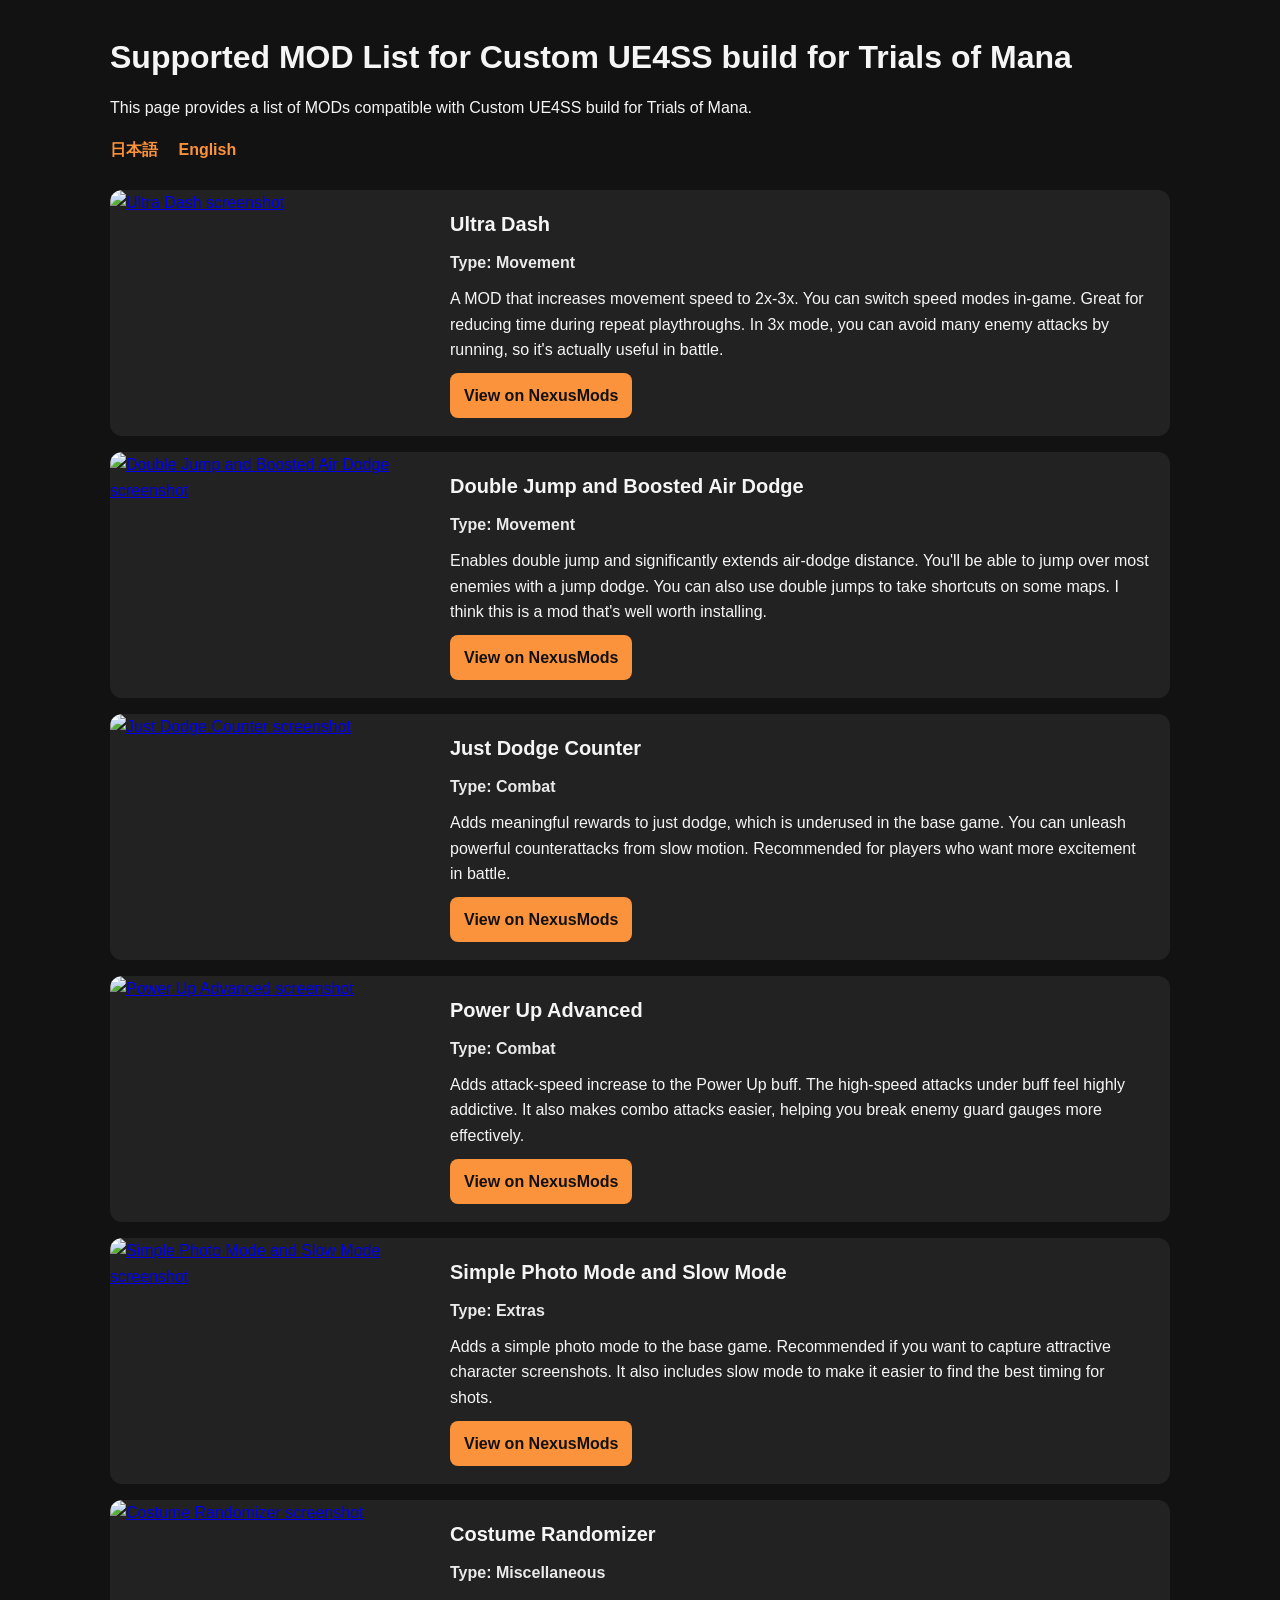
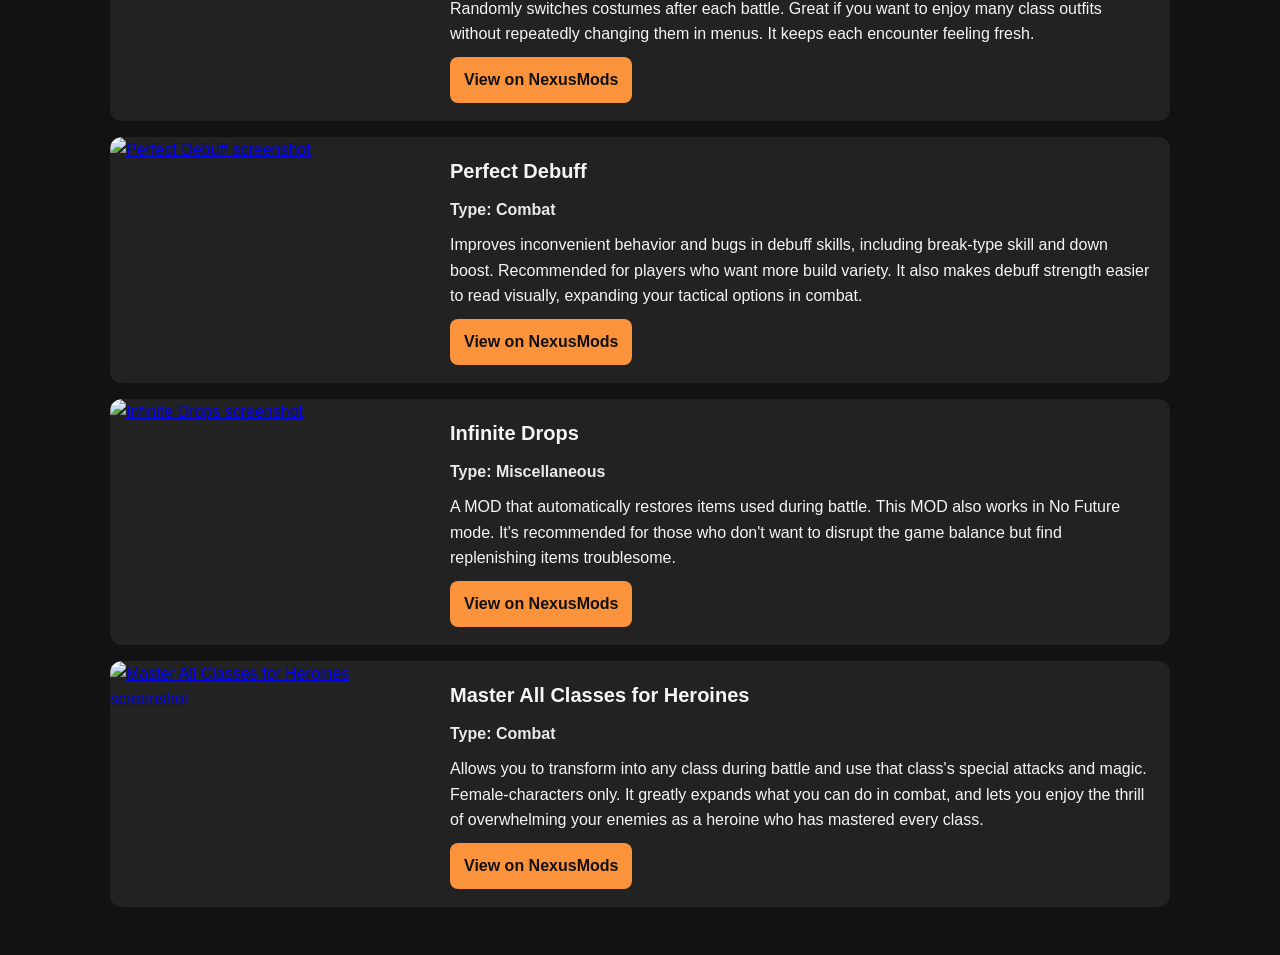
==== docs/modlist/index.html @ 93712f8b "modlist ページを更新" ====
<!doctype html>
<html lang="en">
  <head>
    <meta charset="UTF-8" />
    <meta name="viewport" content="width=device-width, initial-scale=1.0" />
    <title>Supported MOD List for Custom UE4SS build for Trials of Mana</title>
    <link rel="stylesheet" href="styles.css" />
  </head>
  <body>
    <main class="container">
      <header class="page-header">
        <h1>Supported MOD List for Custom UE4SS build for Trials of Mana</h1>
        <p>This page provides a list of MODs compatible with Custom UE4SS build for Trials of Mana.</p>
        <nav class="lang-nav" aria-label="Language switch">
          <a href="index-jp.html">日本語</a>
          <a href="index.html">English</a>
        </nav>
      </header>

      <section class="mod-list">
        <article class="mod-card">
          <a class="mod-image-link" href="https://www.nexusmods.com/trialsofmana/mods/313" target="_blank" rel="noopener noreferrer">
            <img class="mod-image" src="https://staticdelivery.nexusmods.com/mods/3232/images/313/313-1771250511-84916025.png" alt="Ultra Dash screenshot" />
          </a>
          <div class="mod-content">
            <h2 class="mod-name">Ultra Dash</h2>
            <p class="mod-type">Type: Movement</p>
            <p class="mod-description">A MOD that increases movement speed to 2x-3x. You can switch speed modes in-game. Great for reducing time during repeat playthroughs. In 3x mode, you can avoid many enemy attacks by running, so it's actually useful in battle.</p>
            <a class="mod-link" href="https://www.nexusmods.com/trialsofmana/mods/313" target="_blank" rel="noopener noreferrer">View on NexusMods</a>
          </div>
        </article>

        <article class="mod-card">
          <a class="mod-image-link" href="https://www.nexusmods.com/trialsofmana/mods/314" target="_blank" rel="noopener noreferrer">
            <img class="mod-image" src="https://staticdelivery.nexusmods.com/mods/3232/images/314/314-1771252054-678828349.png" alt="Double Jump and Boosted Air Dodge screenshot" />
          </a>
          <div class="mod-content">
            <h2 class="mod-name">Double Jump and Boosted Air Dodge</h2>
            <p class="mod-type">Type: Movement</p>
            <p class="mod-description">Enables double jump and significantly extends air-dodge distance. You'll be able to jump over most enemies with a jump dodge. You can also use double jumps to take shortcuts on some maps. I think this is a mod that's well worth installing.</p>
            <a class="mod-link" href="https://www.nexusmods.com/trialsofmana/mods/314" target="_blank" rel="noopener noreferrer">View on NexusMods</a>
          </div>
        </article>

        <article class="mod-card">
          <a class="mod-image-link" href="https://www.nexusmods.com/trialsofmana/mods/315" target="_blank" rel="noopener noreferrer">
            <img class="mod-image" src="https://staticdelivery.nexusmods.com/mods/3232/images/315/315-1771280082-1032277169.png" alt="Just Dodge Counter screenshot" />
          </a>
          <div class="mod-content">
            <h2 class="mod-name">Just Dodge Counter</h2>
            <p class="mod-type">Type: Combat</p>
            <p class="mod-description">Adds meaningful rewards to just dodge, which is underused in the base game. You can unleash powerful counterattacks from slow motion. Recommended for players who want more excitement in battle.</p>
            <a class="mod-link" href="https://www.nexusmods.com/trialsofmana/mods/315" target="_blank" rel="noopener noreferrer">View on NexusMods</a>
          </div>
        </article>

        <article class="mod-card">
          <a class="mod-image-link" href="https://www.nexusmods.com/trialsofmana/mods/316" target="_blank" rel="noopener noreferrer">
            <img class="mod-image" src="https://staticdelivery.nexusmods.com/mods/3232/images/316/316-1771281567-613026246.png" alt="Power Up Advanced screenshot" />
          </a>
          <div class="mod-content">
            <h2 class="mod-name">Power Up Advanced</h2>
            <p class="mod-type">Type: Combat</p>
            <p class="mod-description">Adds attack-speed increase to the Power Up buff. The high-speed attacks under buff feel highly addictive. It also makes combo attacks easier, helping you break enemy guard gauges more effectively.</p>
            <a class="mod-link" href="https://www.nexusmods.com/trialsofmana/mods/316" target="_blank" rel="noopener noreferrer">View on NexusMods</a>
          </div>
        </article>

        <article class="mod-card">
          <a class="mod-image-link" href="https://www.nexusmods.com/trialsofmana/mods/317" target="_blank" rel="noopener noreferrer">
            <img class="mod-image" src="https://staticdelivery.nexusmods.com/mods/3232/images/317/317-1771422034-954284719.png" alt="Simple Photo Mode and Slow Mode screenshot" />
          </a>
          <div class="mod-content">
            <h2 class="mod-name">Simple Photo Mode and Slow Mode</h2>
            <p class="mod-type">Type: Extras</p>
            <p class="mod-description">Adds a simple photo mode to the base game. Recommended if you want to capture attractive character screenshots. It also includes slow mode to make it easier to find the best timing for shots.</p>
            <a class="mod-link" href="https://www.nexusmods.com/trialsofmana/mods/317" target="_blank" rel="noopener noreferrer">View on NexusMods</a>
          </div>
        </article>

        <article class="mod-card">
          <a class="mod-image-link" href="https://www.nexusmods.com/trialsofmana/mods/318" target="_blank" rel="noopener noreferrer">
            <img class="mod-image" src="https://staticdelivery.nexusmods.com/mods/3232/images/318/318-1771860363-1504174685.png" alt="Costume Randomizer screenshot" />
          </a>
          <div class="mod-content">
            <h2 class="mod-name">Costume Randomizer</h2>
            <p class="mod-type">Type: Miscellaneous</p>
            <p class="mod-description">Randomly switches costumes after each battle. Great if you want to enjoy many class outfits without repeatedly changing them in menus. It keeps each encounter feeling fresh.</p>
            <a class="mod-link" href="https://www.nexusmods.com/trialsofmana/mods/318" target="_blank" rel="noopener noreferrer">View on NexusMods</a>
          </div>
        </article>

        <article class="mod-card">
          <a class="mod-image-link" href="https://www.nexusmods.com/trialsofmana/mods/319" target="_blank" rel="noopener noreferrer">
            <img class="mod-image" src="https://staticdelivery.nexusmods.com/mods/3232/images/319/319-1772370654-510780918.png" alt="Perfect Debuff screenshot" />
          </a>
          <div class="mod-content">
            <h2 class="mod-name">Perfect Debuff</h2>
            <p class="mod-type">Type: Combat</p>
            <p class="mod-description">Improves inconvenient behavior and bugs in debuff skills, including break-type skill and down boost. Recommended for players who want more build variety. It also makes debuff strength easier to read visually, expanding your tactical options in combat.</p>
            <a class="mod-link" href="https://www.nexusmods.com/trialsofmana/mods/319" target="_blank" rel="noopener noreferrer">View on NexusMods</a>
          </div>
        </article>

        <article class="mod-card">
          <a class="mod-image-link" href="https://www.nexusmods.com/trialsofmana/mods/320" target="_blank" rel="noopener noreferrer">
            <img class="mod-image" src="https://staticdelivery.nexusmods.com/mods/3232/images/320/320-1773410706-1967612080.png" alt="Infinite Drops screenshot" />
          </a>
          <div class="mod-content">
            <h2 class="mod-name">Infinite Drops</h2>
            <p class="mod-type">Type: Miscellaneous</p>
            <p class="mod-description">A MOD that automatically restores items used during battle. This MOD also works in No Future mode. It's recommended for those who don't want to disrupt the game balance but find replenishing items troublesome.</p>
            <a class="mod-link" href="https://www.nexusmods.com/trialsofmana/mods/320" target="_blank" rel="noopener noreferrer">View on NexusMods</a>
          </div>
        </article>
        
        <article class="mod-card">
          <a class="mod-image-link" href="https://www.nexusmods.com/trialsofmana/mods/321" target="_blank" rel="noopener noreferrer">
            <img class="mod-image" src="https://staticdelivery.nexusmods.com/mods/3232/images/321/321-1773567032-205669910.png" alt="Master All Classes for Heroines screenshot" />
          </a>
          <div class="mod-content">
            <h2 class="mod-name">Master All Classes for Heroines</h2>
            <p class="mod-type">Type: Combat</p>
            <p class="mod-description">Allows you to transform into any class during battle and use that class's special attacks and magic. Female-characters only. It greatly expands what you can do in combat, and lets you enjoy the thrill of overwhelming your enemies as a heroine who has mastered every class.</p>
            <a class="mod-link" href="https://www.nexusmods.com/trialsofmana/mods/321" target="_blank" rel="noopener noreferrer">View on NexusMods</a>
          </div>
        </article>
      </section>
    </main>
  </body>
</html>
---- docs/modlist/styles.css ----
* {
  box-sizing: border-box;
}

:root {
  --bg: #121212;
  --card: #222222;
  --text: #f5f5f5;
  --accent: #fb923c;
}

body {
  margin: 0;
  font-family: "Segoe UI", Arial, sans-serif;
  background: var(--bg);
  color: var(--text);
  line-height: 1.6;
}

.container {
  max-width: 1100px;
  margin: 0 auto;
  padding: 32px 20px 48px;
}

.page-header h1 {
  margin: 0 0 12px;
  font-size: 2rem;
}

.page-header p {
  margin: 0;
  font-size: 1rem;
}

.lang-nav {
  margin-top: 16px;
}

.lang-nav a {
  color: var(--accent);
  text-decoration: none;
  margin-right: 16px;
  font-weight: 600;
}

.mod-list {
  margin-top: 28px;
  display: flex;
  flex-direction: column;
  gap: 16px;
}

.mod-card {
  background: var(--card);
  border-radius: 12px;
  overflow: hidden;
  display: grid;
  grid-template-columns: 320px 1fr;
  min-height: 190px;
}

.mod-image-link {
  display: block;
  width: 100%;
  height: 100%;
}

.mod-image {
  width: 100%;
  height: 100%;
  object-fit: cover;
  display: block;
}

.mod-content {
  padding: 18px 20px;
  display: flex;
  flex-direction: column;
  gap: 10px;
}

.mod-name {
  margin: 0;
  font-size: 1.25rem;
}

.mod-type {
  margin: 0;
  font-weight: 600;
  opacity: 0.95;
}

.mod-description {
  margin: 0;
  flex: 1;
}

.mod-link {
  align-self: flex-start;
  background: var(--accent);
  color: #111;
  text-decoration: none;
  font-weight: 700;
  padding: 10px 14px;
  border-radius: 8px;
}

.mod-link:hover,
.mod-link:focus {
  filter: brightness(1.05);
}

@media (max-width: 800px) {
  .mod-card {
    grid-template-columns: 1fr;
  }

  .mod-image {
    height: 210px;
  }
}
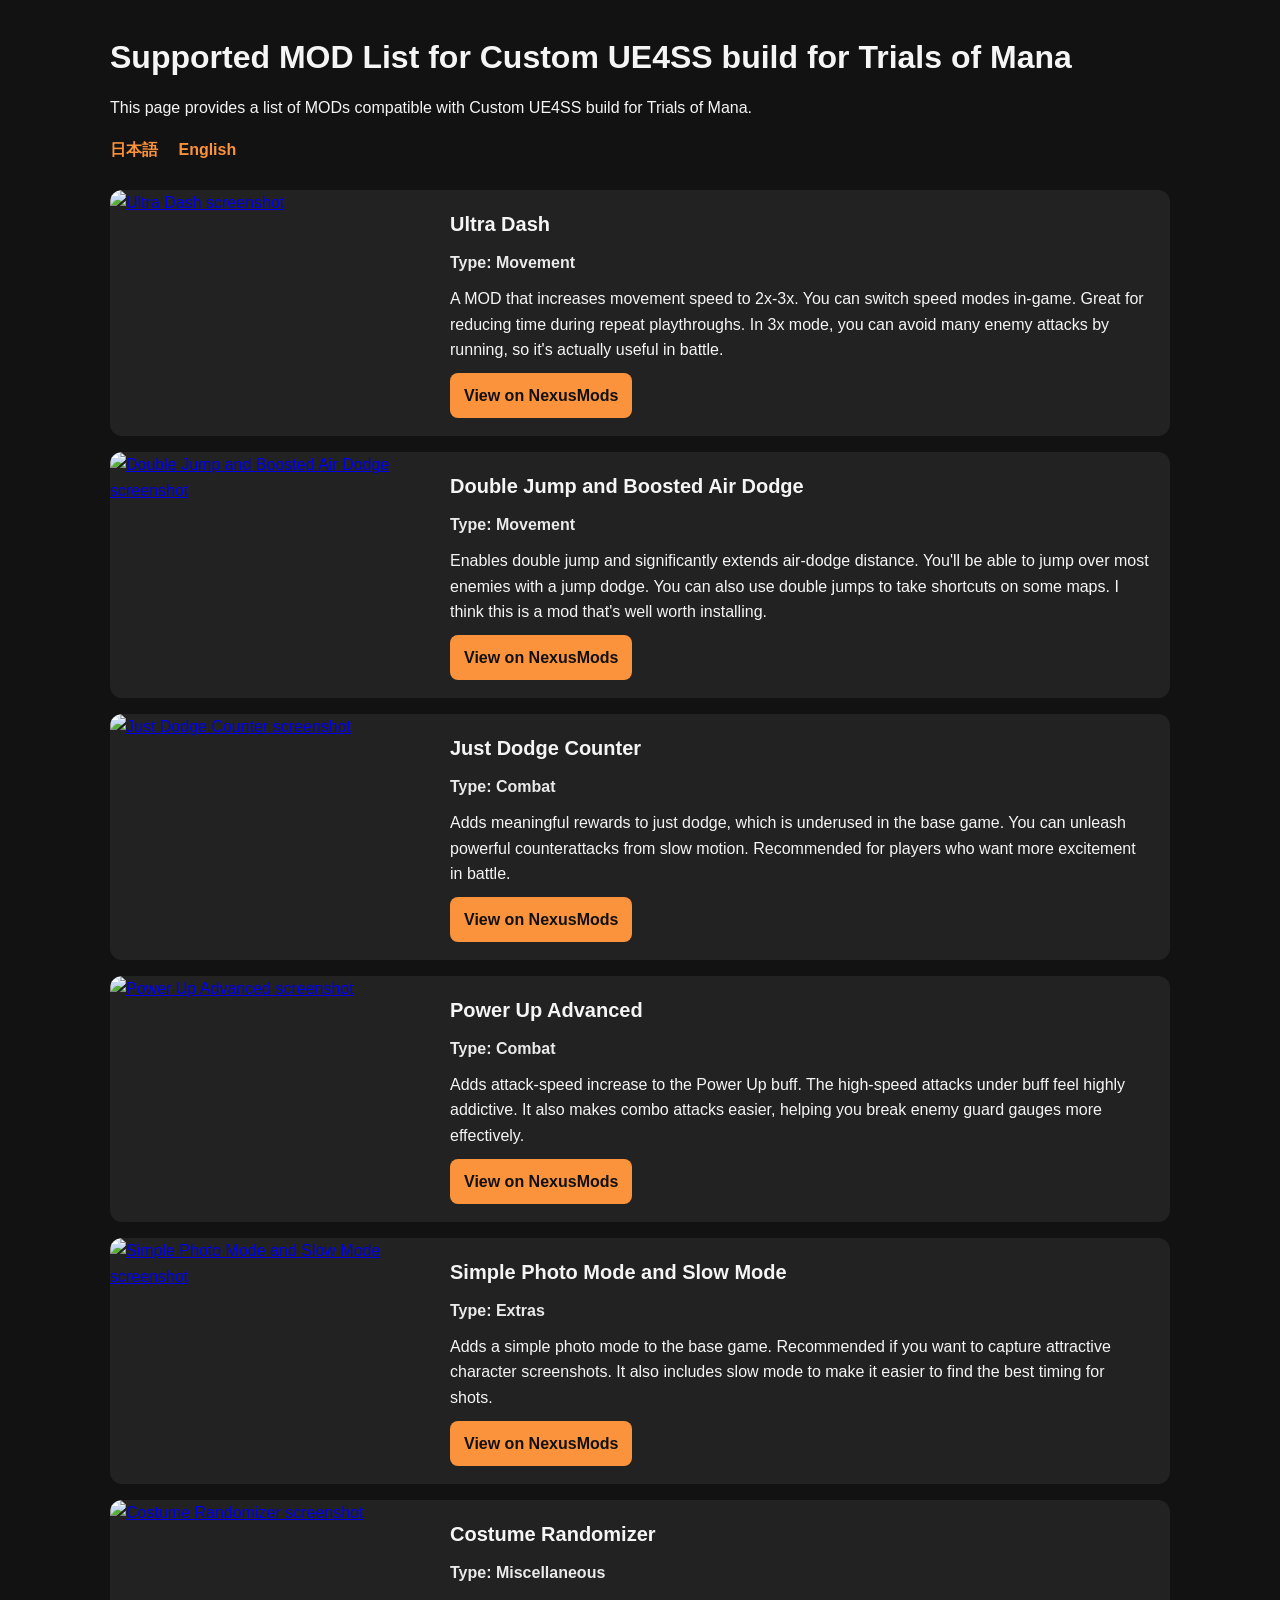
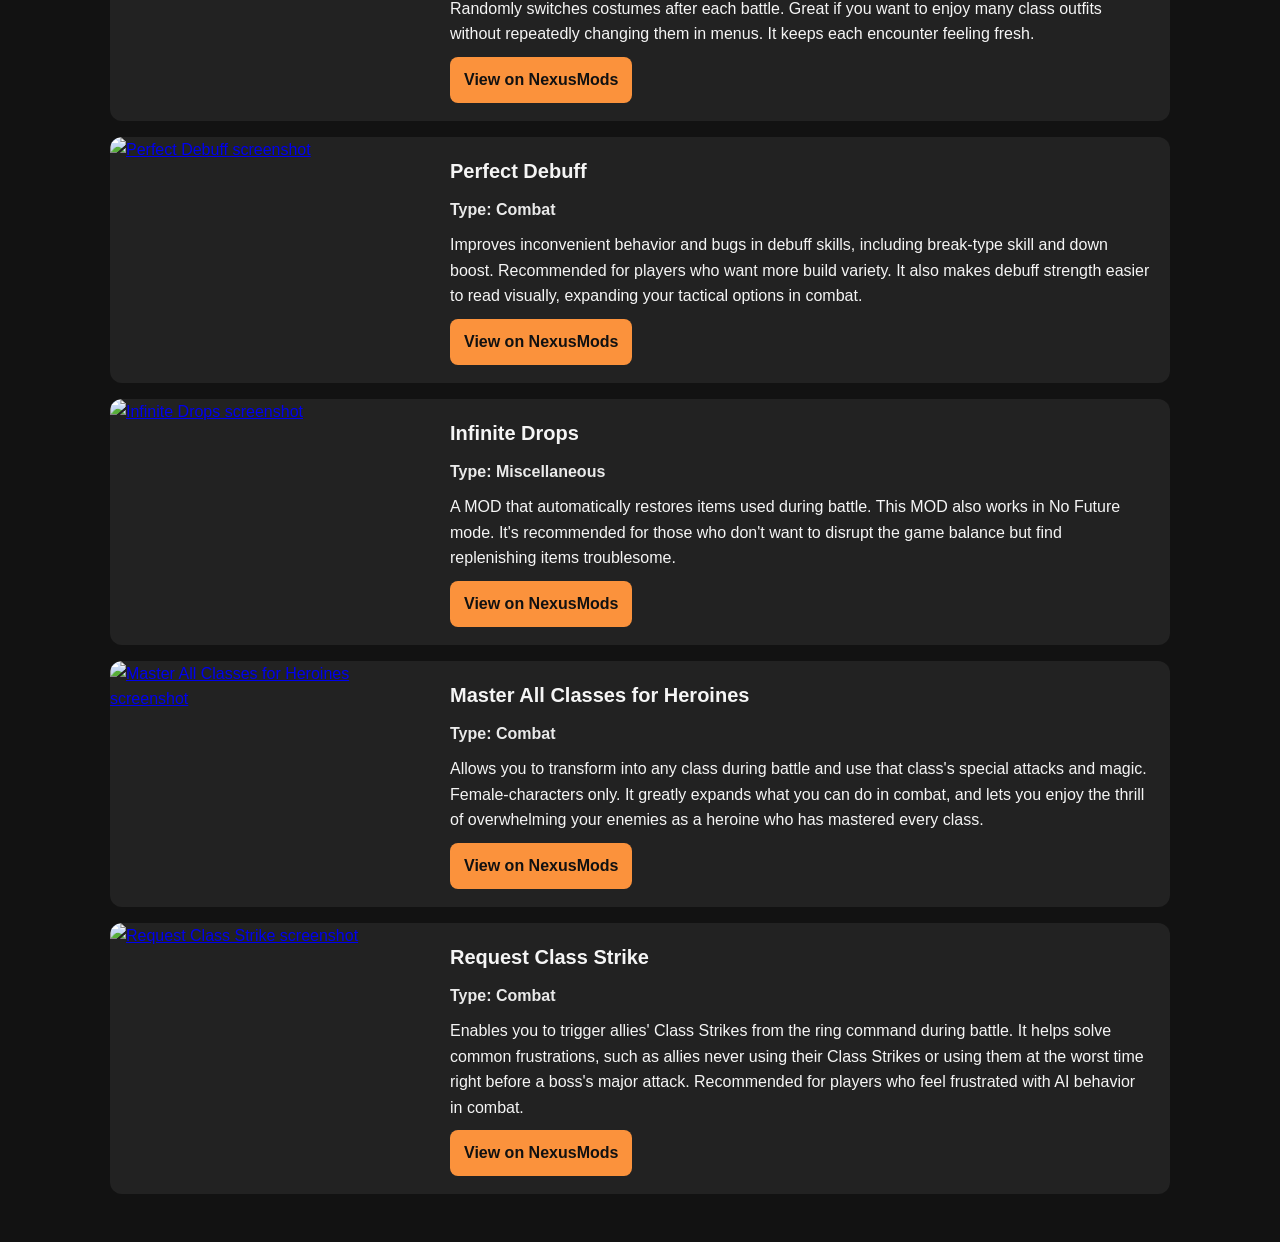
==== commit c2150cf3: "すべての変更をコミット" ====
--- a/docs/modlist/index.html
+++ b/docs/modlist/index.html
@@ -125,6 +125,18 @@
             <a class="mod-link" href="https://www.nexusmods.com/trialsofmana/mods/321" target="_blank" rel="noopener noreferrer">View on NexusMods</a>
           </div>
         </article>
+
+        <article class="mod-card">
+          <a class="mod-image-link" href="https://www.nexusmods.com/trialsofmana/mods/322" target="_blank" rel="noopener noreferrer">
+            <img class="mod-image" src="https://staticdelivery.nexusmods.com/mods/3232/images/322/322-1774785207-396757798.png" alt="Request Class Strike screenshot" />
+          </a>
+          <div class="mod-content">
+            <h2 class="mod-name">Request Class Strike</h2>
+            <p class="mod-type">Type: Combat</p>
+            <p class="mod-description">Enables you to trigger allies' Class Strikes from the ring command during battle. It helps solve common frustrations, such as allies never using their Class Strikes or using them at the worst time right before a boss's major attack. Recommended for players who feel frustrated with AI behavior in combat.</p>
+            <a class="mod-link" href="https://www.nexusmods.com/trialsofmana/mods/322" target="_blank" rel="noopener noreferrer">View on NexusMods</a>
+          </div>
+        </article>
       </section>
     </main>
   </body>
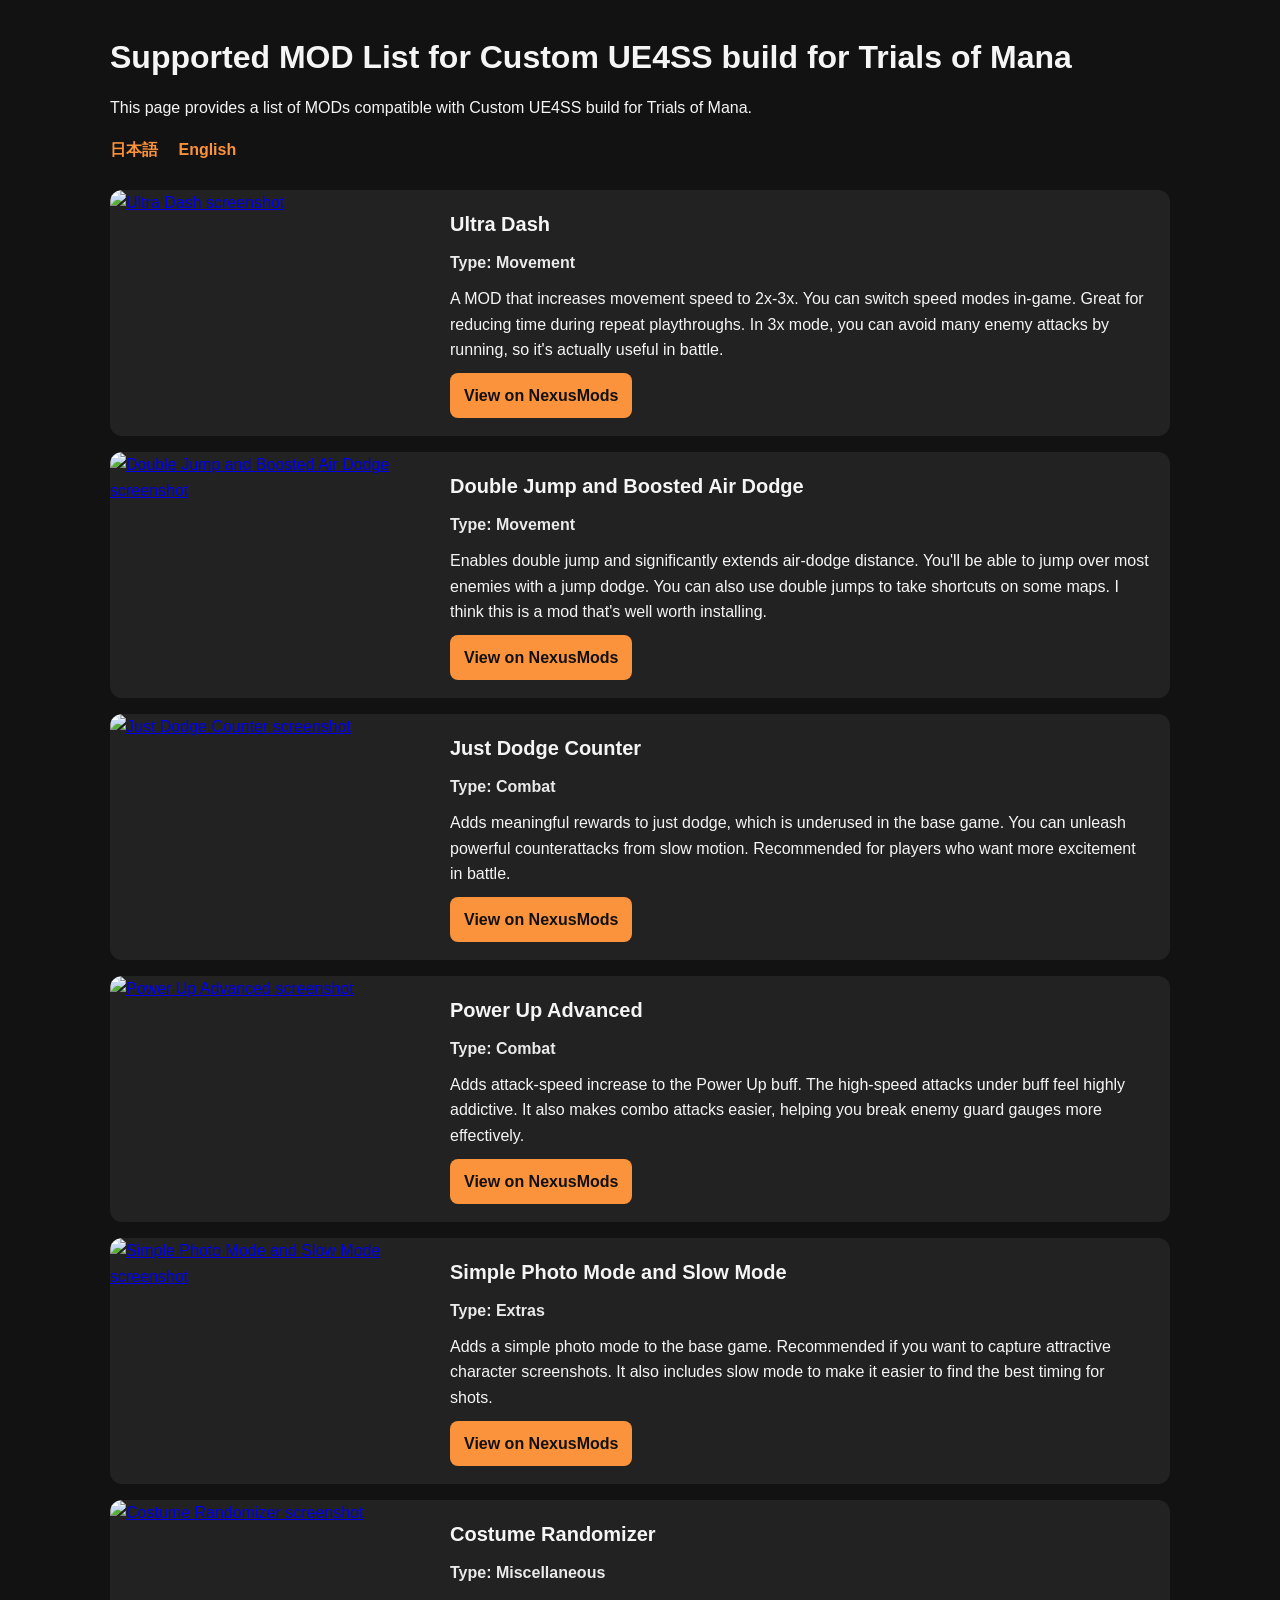
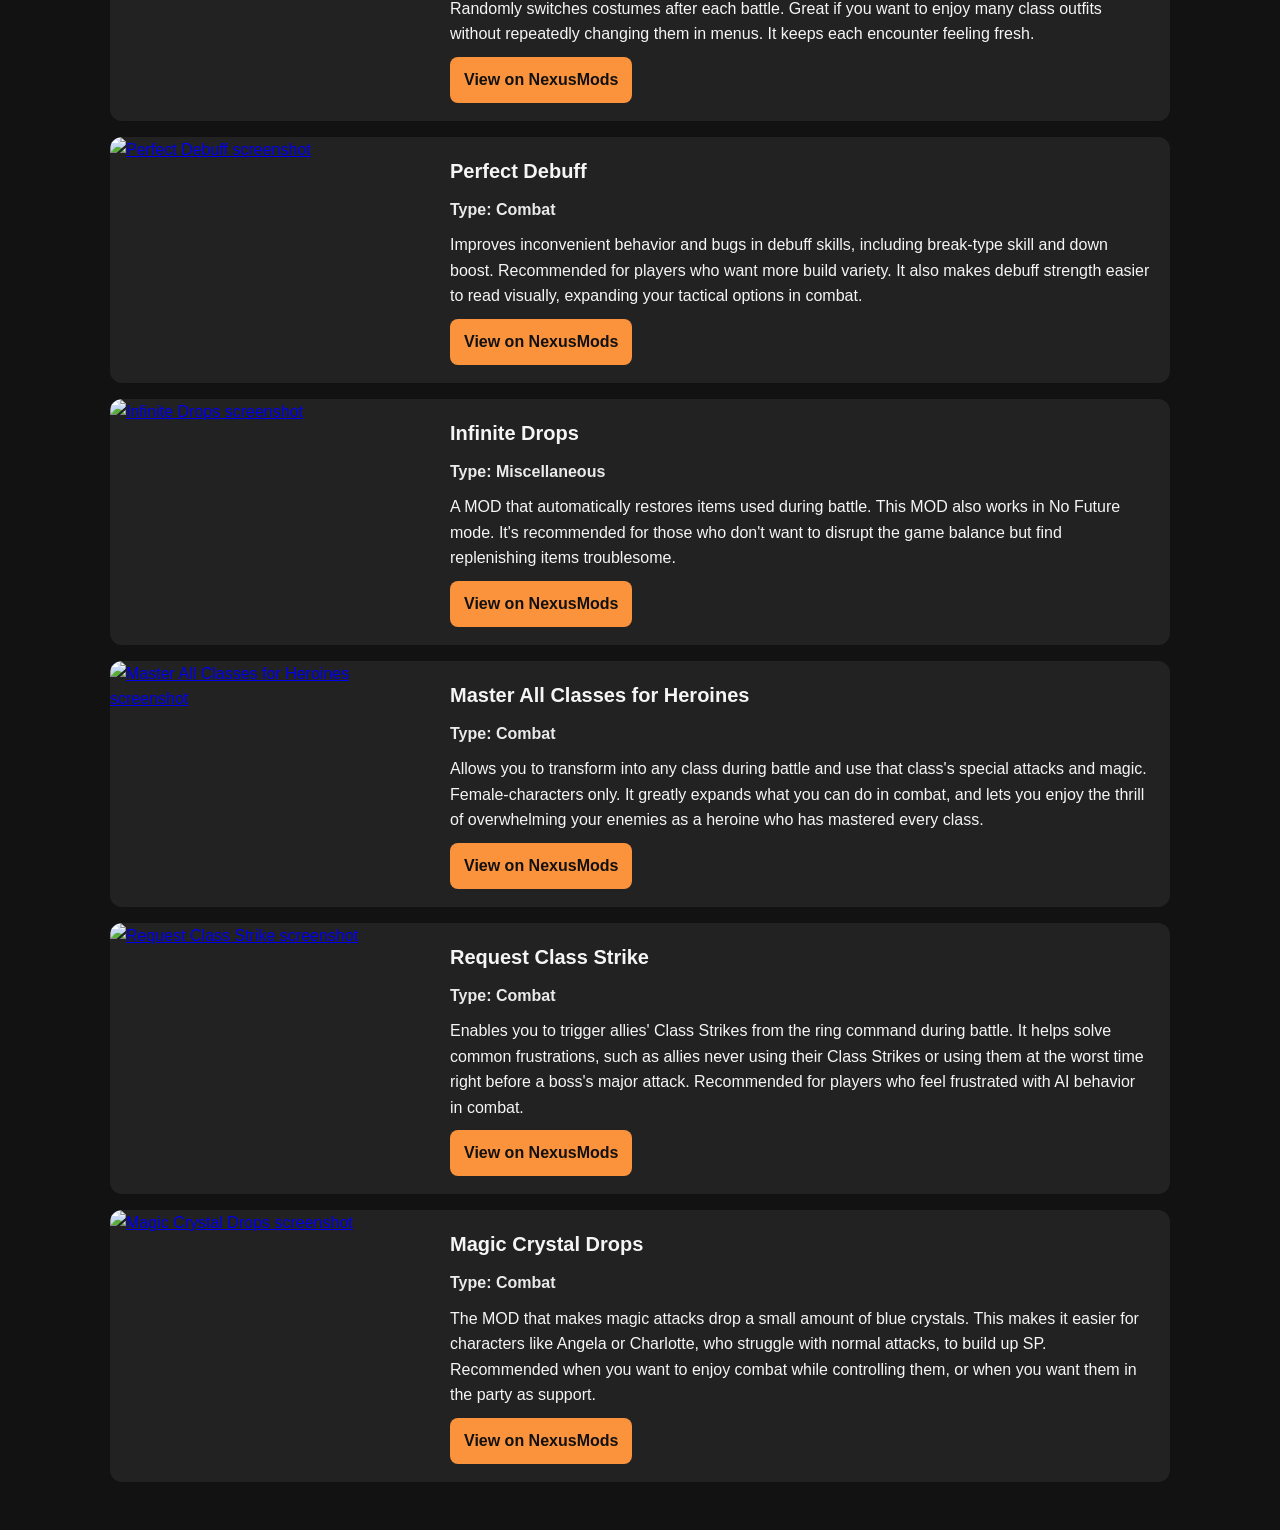
==== commit c6e23cd6: "Add Magic Crystal Drops to mod lists" ====
--- a/docs/modlist/index.html
+++ b/docs/modlist/index.html
@@ -44,7 +44,7 @@
 
         <article class="mod-card">
           <a class="mod-image-link" href="https://www.nexusmods.com/trialsofmana/mods/315" target="_blank" rel="noopener noreferrer">
-            <img class="mod-image" src="https://staticdelivery.nexusmods.com/mods/3232/images/315/315-1771280082-1032277169.png" alt="Just Dodge Counter screenshot" />
+            <img class="mod-image" src="https://staticdelivery.nexusmods.com/mods/3232/images/315/315-1775356081-224793782.png" alt="Just Dodge Counter screenshot" />
           </a>
           <div class="mod-content">
             <h2 class="mod-name">Just Dodge Counter</h2>
@@ -68,7 +68,7 @@
 
         <article class="mod-card">
           <a class="mod-image-link" href="https://www.nexusmods.com/trialsofmana/mods/317" target="_blank" rel="noopener noreferrer">
-            <img class="mod-image" src="https://staticdelivery.nexusmods.com/mods/3232/images/317/317-1771422034-954284719.png" alt="Simple Photo Mode and Slow Mode screenshot" />
+            <img class="mod-image" src="https://staticdelivery.nexusmods.com/mods/3232/images/317/317-1775267191-624049729.png" alt="Simple Photo Mode and Slow Mode screenshot" />
           </a>
           <div class="mod-content">
             <h2 class="mod-name">Simple Photo Mode and Slow Mode</h2>
@@ -128,7 +128,7 @@
 
         <article class="mod-card">
           <a class="mod-image-link" href="https://www.nexusmods.com/trialsofmana/mods/322" target="_blank" rel="noopener noreferrer">
-            <img class="mod-image" src="https://staticdelivery.nexusmods.com/mods/3232/images/322/322-1774785207-396757798.png" alt="Request Class Strike screenshot" />
+            <img class="mod-image" src="https://staticdelivery.nexusmods.com/mods/3232/images/322/322-1775490692-942887911.png" alt="Request Class Strike screenshot" />
           </a>
           <div class="mod-content">
             <h2 class="mod-name">Request Class Strike</h2>
@@ -137,6 +137,18 @@
             <a class="mod-link" href="https://www.nexusmods.com/trialsofmana/mods/322" target="_blank" rel="noopener noreferrer">View on NexusMods</a>
           </div>
         </article>
+
+        <article class="mod-card">
+          <a class="mod-image-link" href="https://www.nexusmods.com/trialsofmana/mods/326" target="_blank" rel="noopener noreferrer">
+            <img class="mod-image" src="https://staticdelivery.nexusmods.com/mods/3232/images/326/326-1775836091-1060564756.png" alt="Magic Crystal Drops screenshot" />
+          </a>
+          <div class="mod-content">
+            <h2 class="mod-name">Magic Crystal Drops</h2>
+            <p class="mod-type">Type: Combat</p>
+            <p class="mod-description">The MOD that makes magic attacks drop a small amount of blue crystals. This makes it easier for characters like Angela or Charlotte, who struggle with normal attacks, to build up SP. Recommended when you want to enjoy combat while controlling them, or when you want them in the party as support.</p>
+            <a class="mod-link" href="https://www.nexusmods.com/trialsofmana/mods/326" target="_blank" rel="noopener noreferrer">View on NexusMods</a>
+          </div>
+        </article>
       </section>
     </main>
   </body>
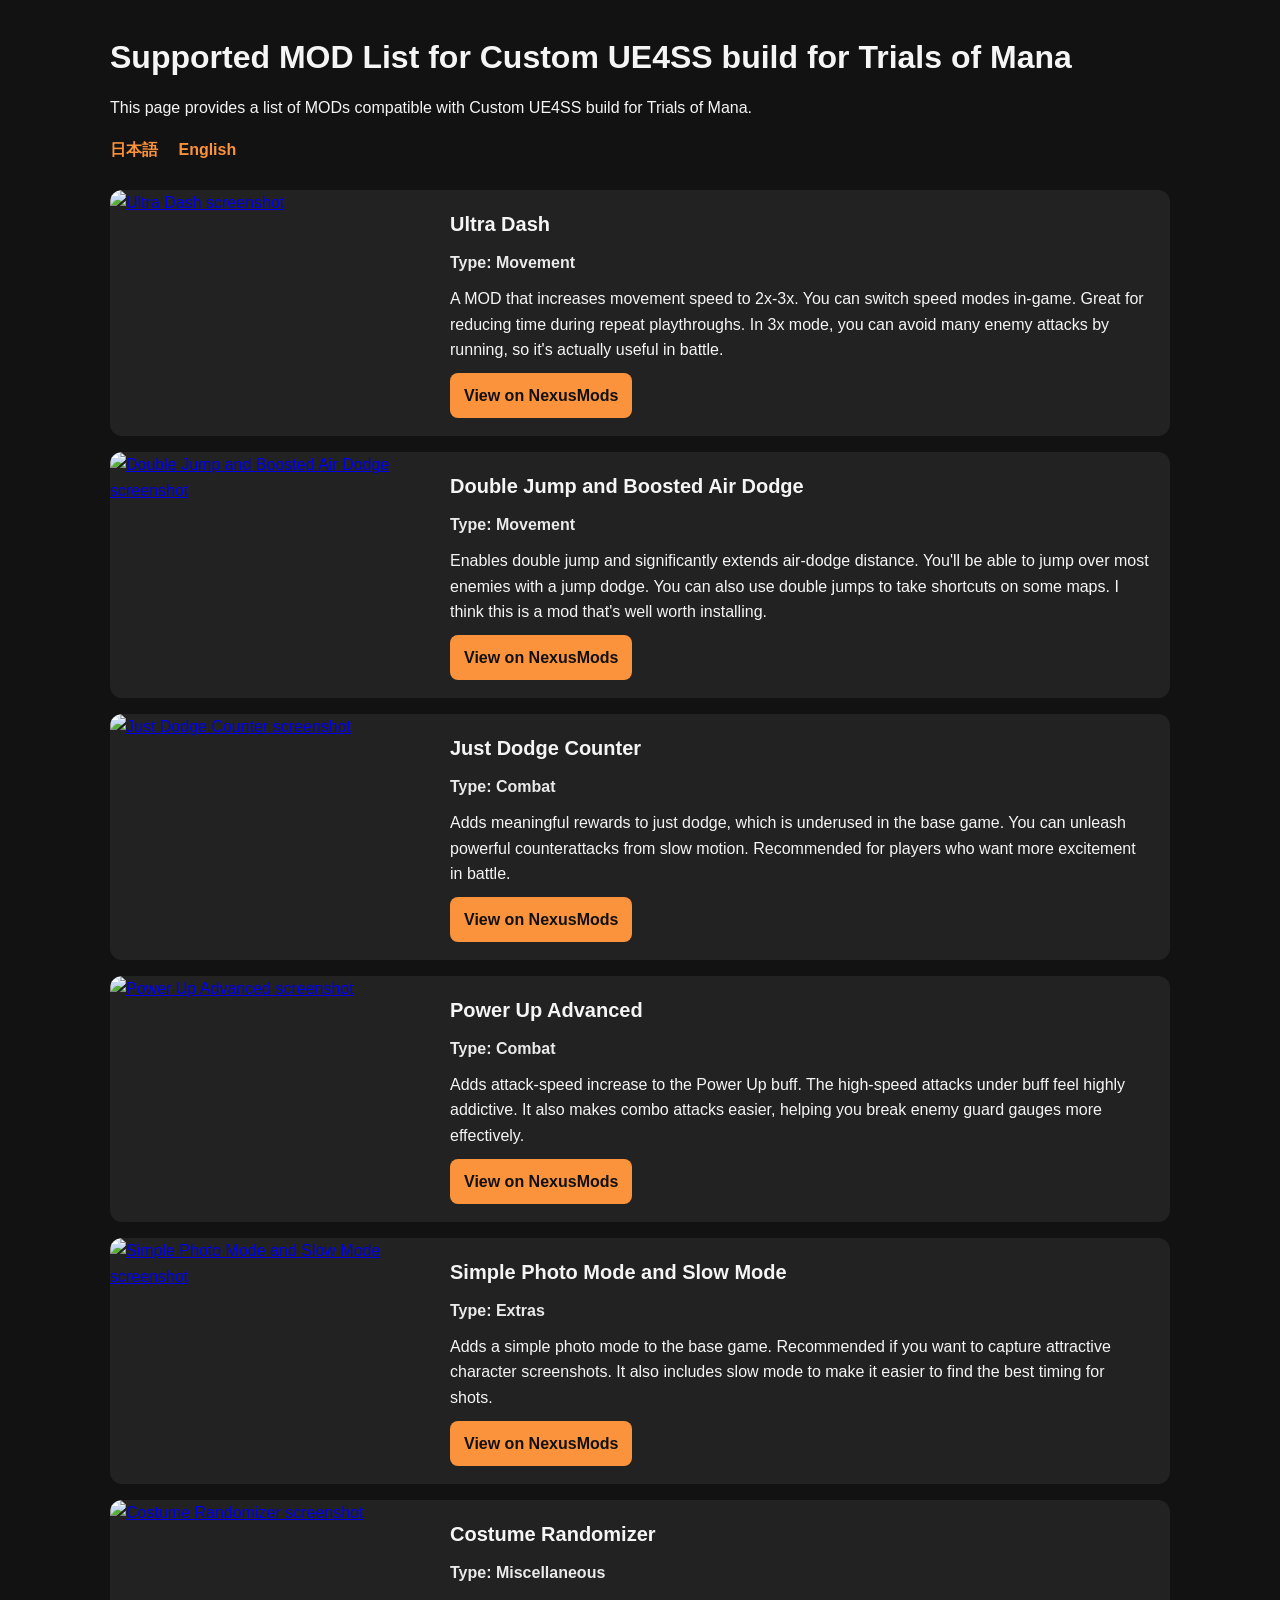
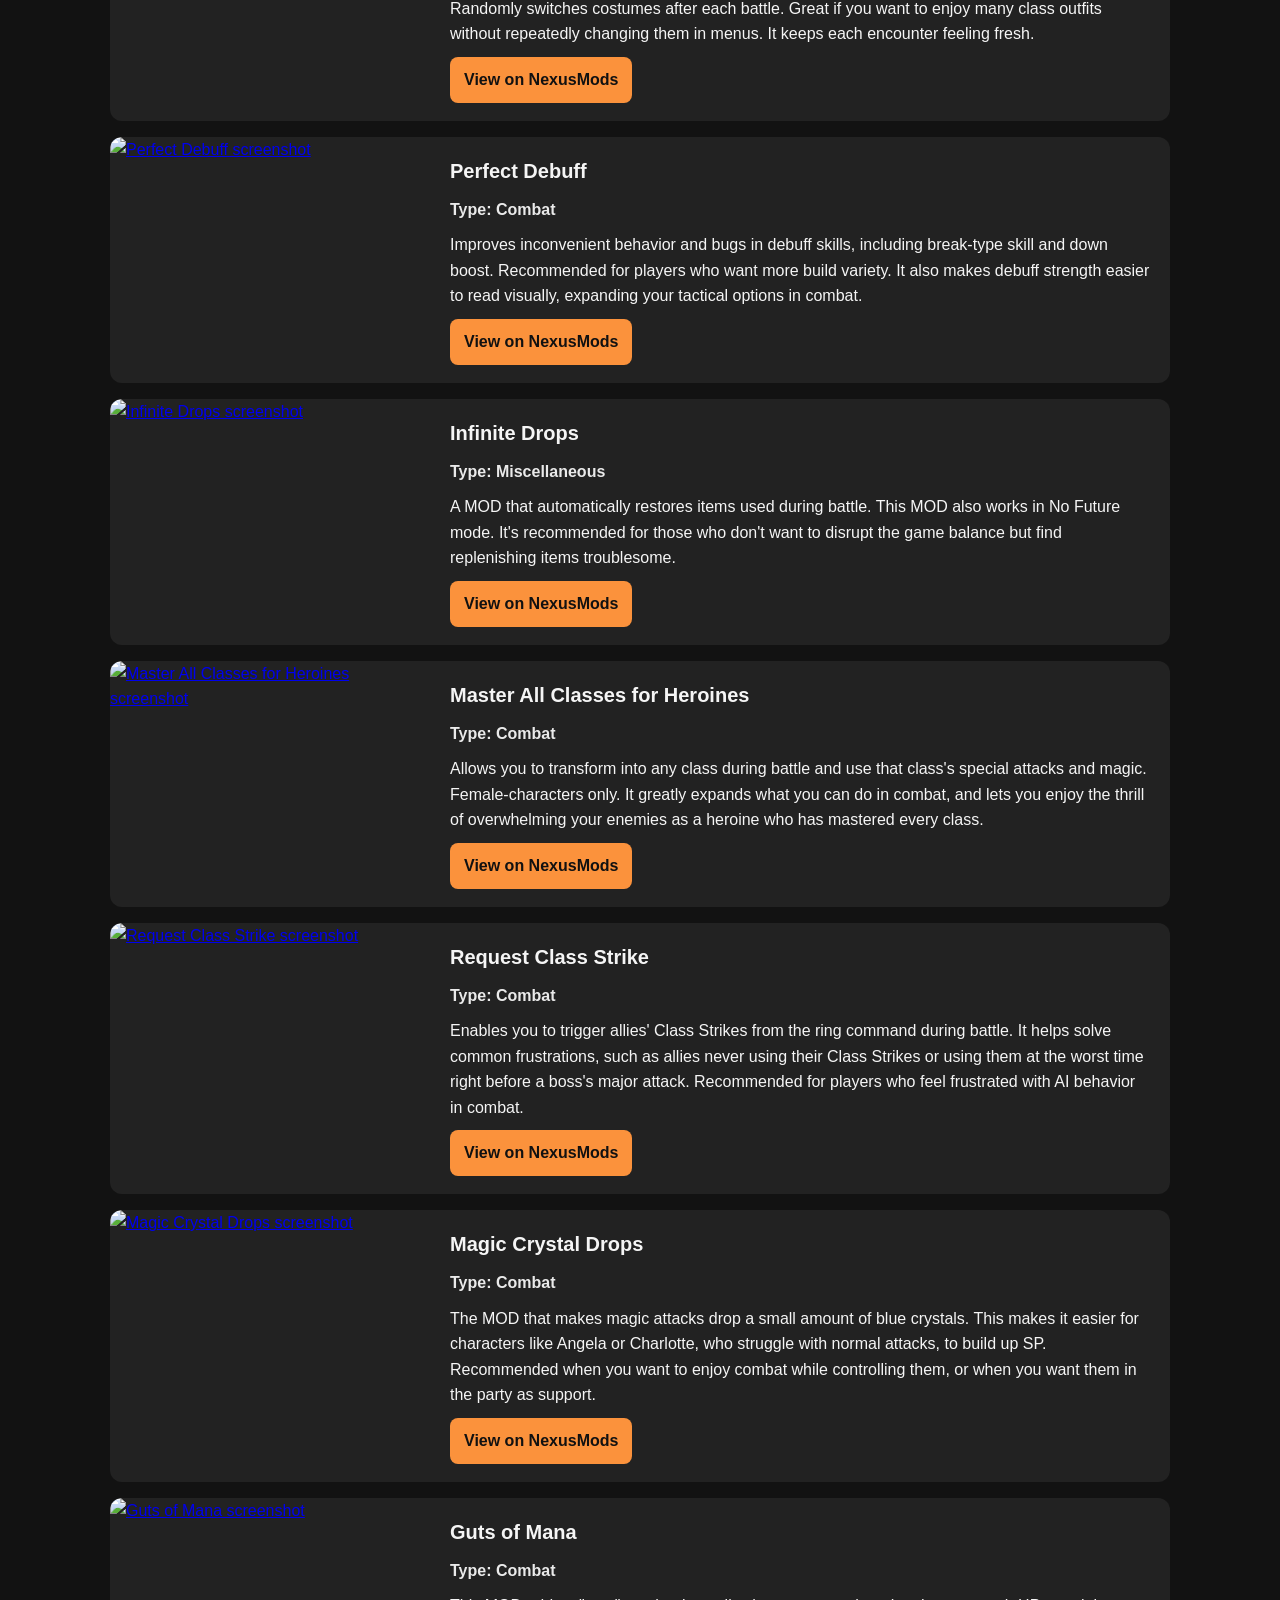
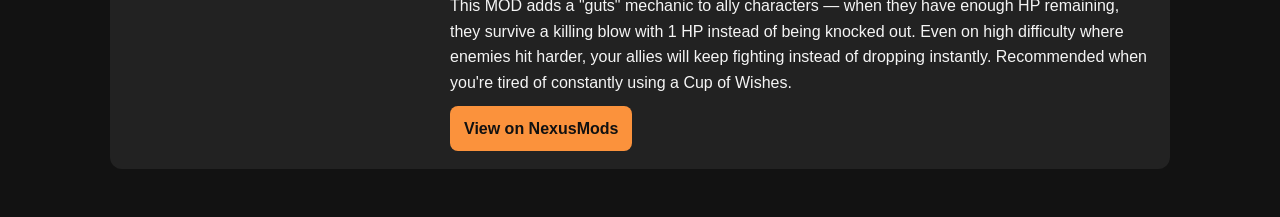
==== commit 56afcc4c: "Add Guts of Mana to mod list" ====
--- a/docs/modlist/index.html
+++ b/docs/modlist/index.html
@@ -116,7 +116,7 @@
         
         <article class="mod-card">
           <a class="mod-image-link" href="https://www.nexusmods.com/trialsofmana/mods/321" target="_blank" rel="noopener noreferrer">
-            <img class="mod-image" src="https://staticdelivery.nexusmods.com/mods/3232/images/321/321-1773567032-205669910.png" alt="Master All Classes for Heroines screenshot" />
+            <img class="mod-image" src="https://staticdelivery.nexusmods.com/mods/3232/images/321/321-1775658357-853257417.png" alt="Master All Classes for Heroines screenshot" />
           </a>
           <div class="mod-content">
             <h2 class="mod-name">Master All Classes for Heroines</h2>
@@ -149,6 +149,18 @@
             <a class="mod-link" href="https://www.nexusmods.com/trialsofmana/mods/326" target="_blank" rel="noopener noreferrer">View on NexusMods</a>
           </div>
         </article>
+
+        <article class="mod-card">
+          <a class="mod-image-link" href="https://www.nexusmods.com/trialsofmana/mods/327" target="_blank" rel="noopener noreferrer">
+            <img class="mod-image" src="https://staticdelivery.nexusmods.com/mods/3232/images/327/327-1776343928-2136787812.png" alt="Guts of Mana screenshot" />
+          </a>
+          <div class="mod-content">
+            <h2 class="mod-name">Guts of Mana</h2>
+            <p class="mod-type">Type: Combat</p>
+            <p class="mod-description">This MOD adds a "guts" mechanic to ally characters — when they have enough HP remaining, they survive a killing blow with 1 HP instead of being knocked out. Even on high difficulty where enemies hit harder, your allies will keep fighting instead of dropping instantly. Recommended when you're tired of constantly using a Cup of Wishes.</p>
+            <a class="mod-link" href="https://www.nexusmods.com/trialsofmana/mods/327" target="_blank" rel="noopener noreferrer">View on NexusMods</a>
+          </div>
+        </article>
       </section>
     </main>
   </body>
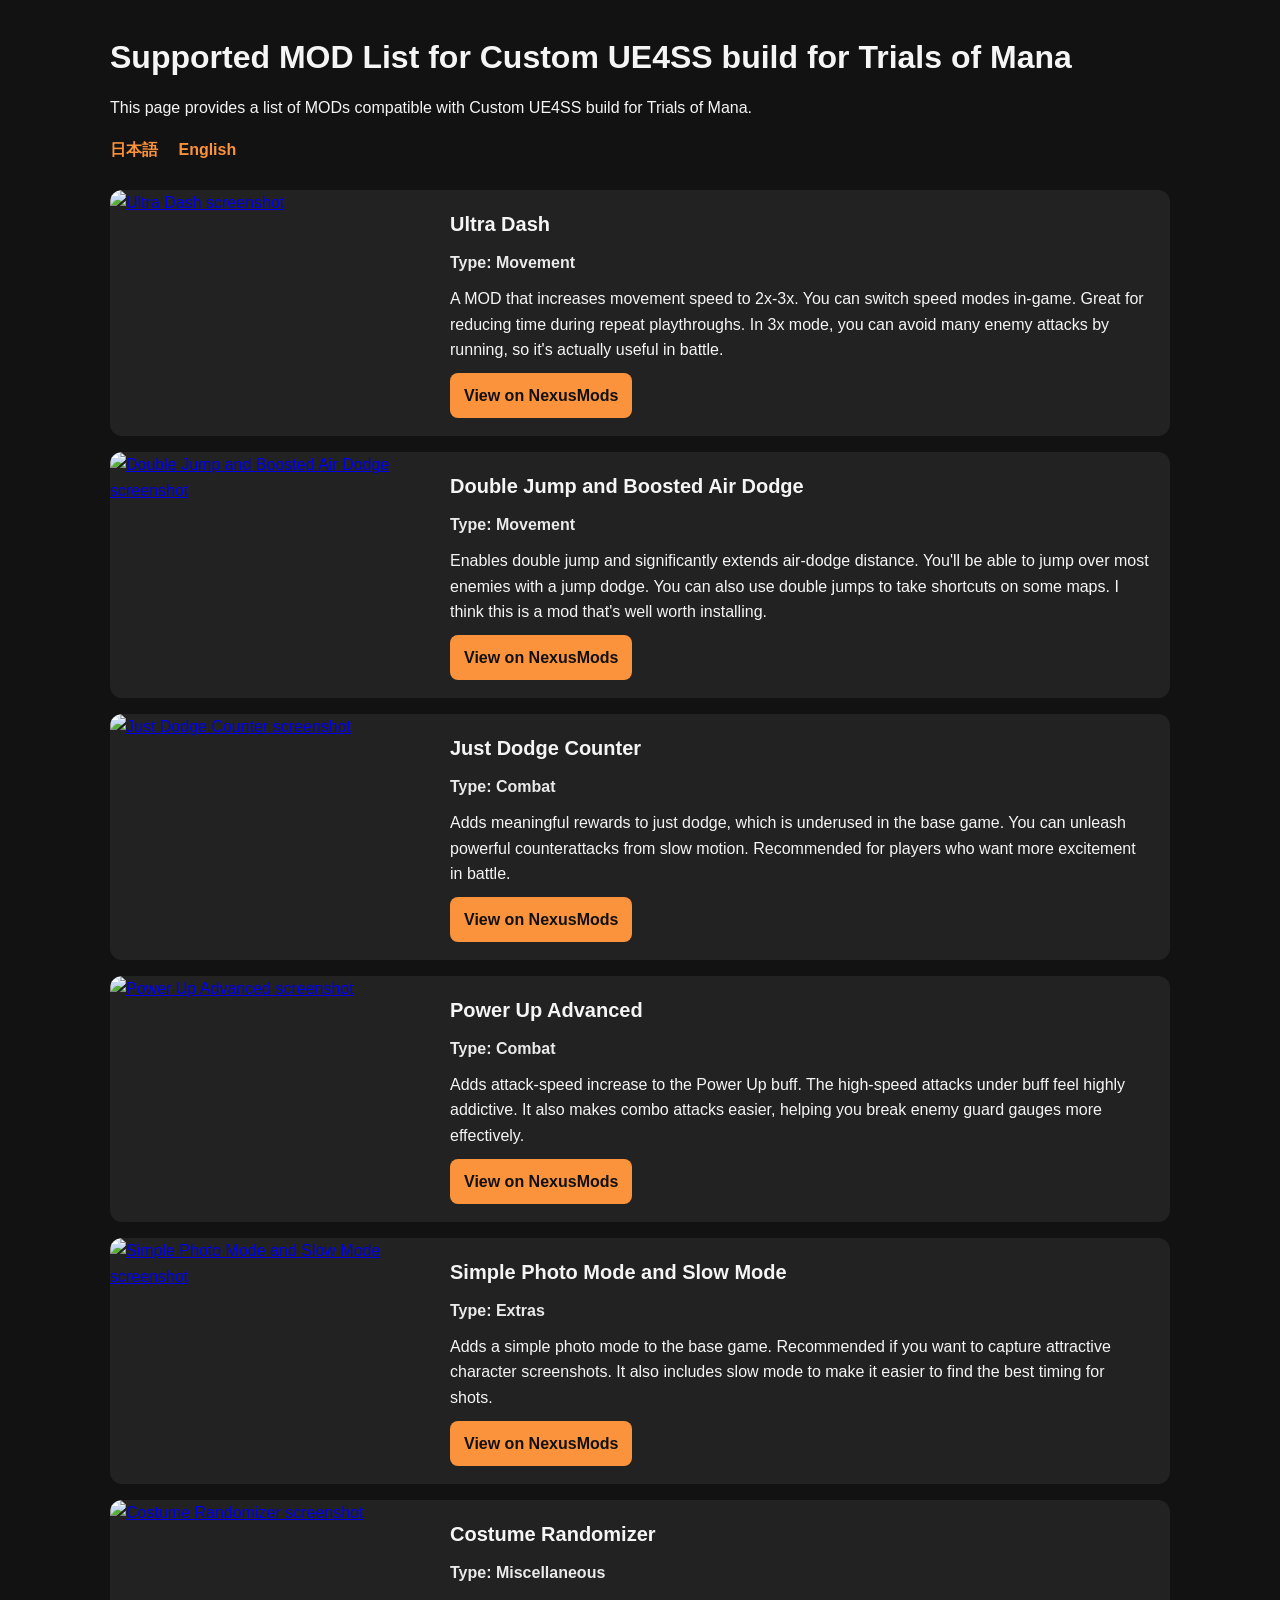
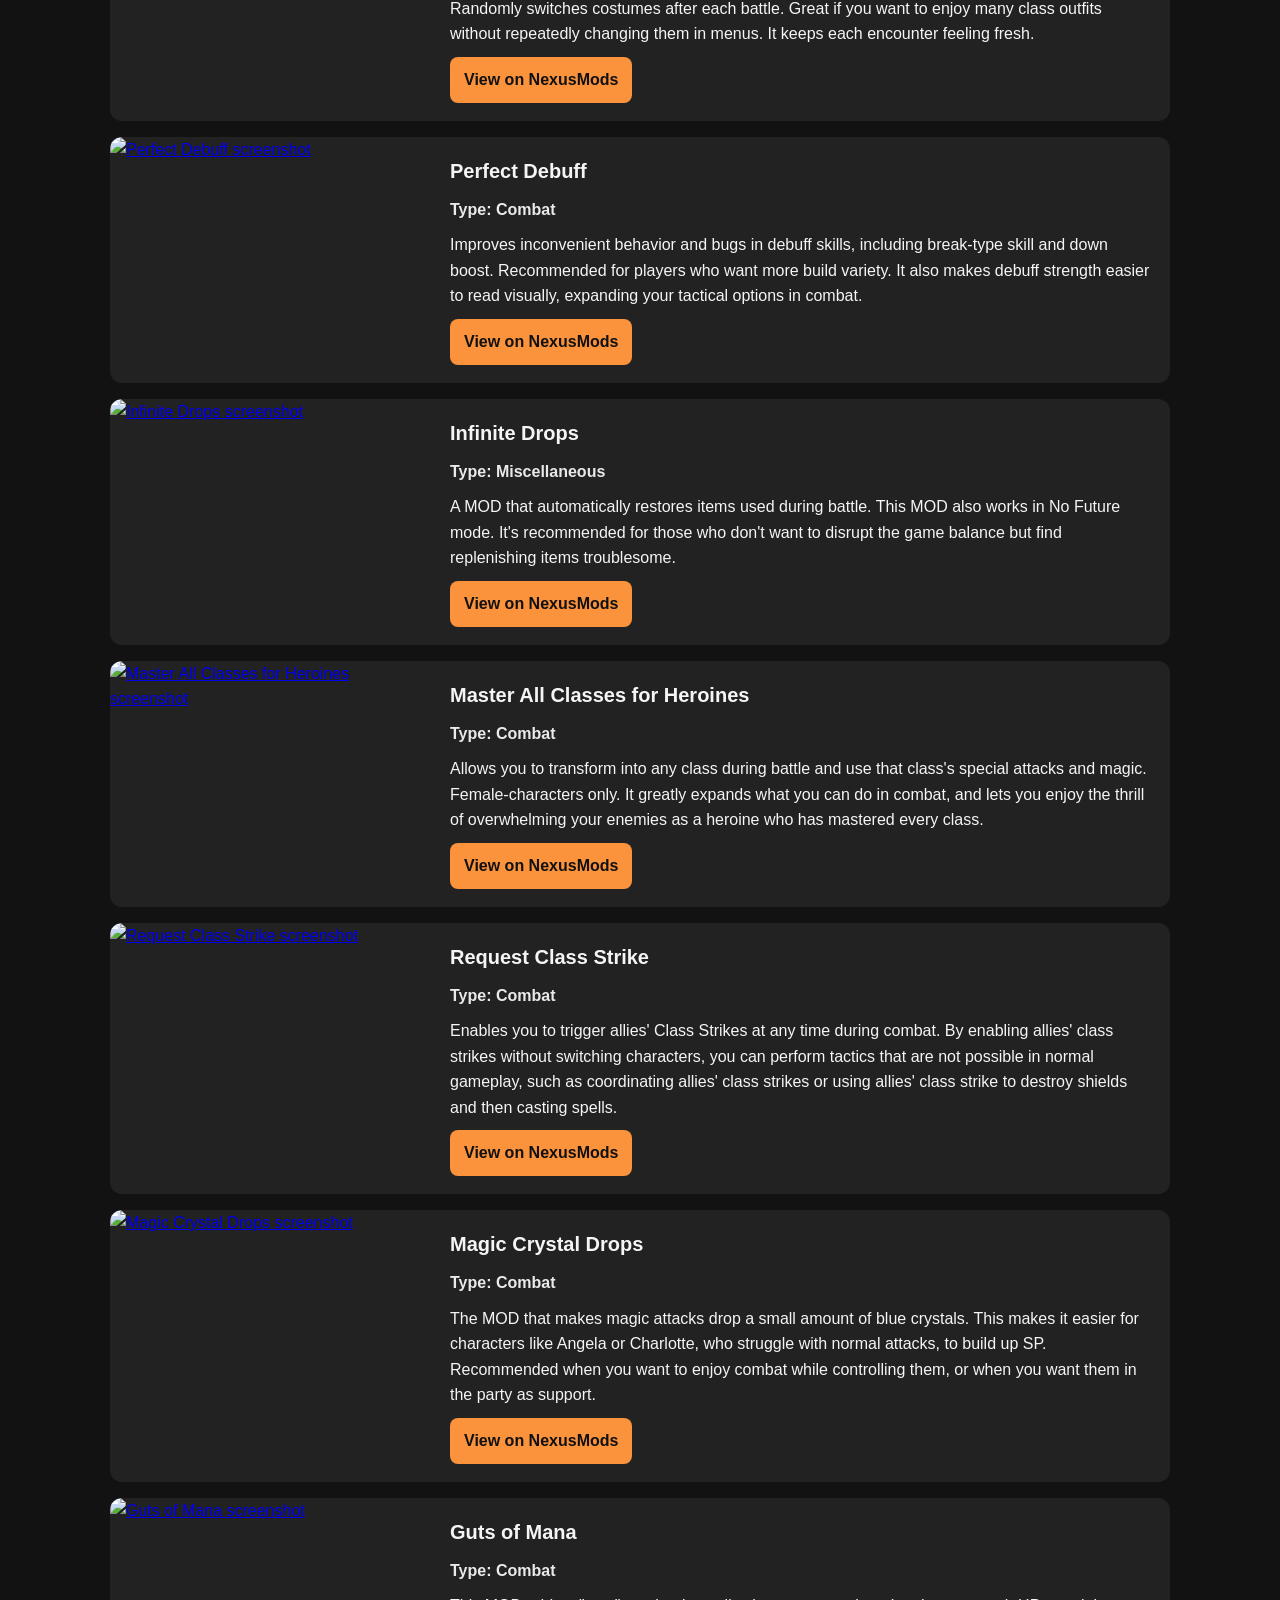
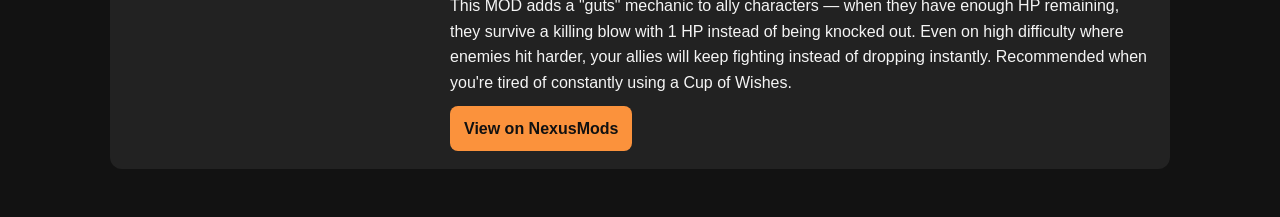
==== commit 8e8e3caa: "Update Request Class Strike descriptions" ====
--- a/docs/modlist/index.html
+++ b/docs/modlist/index.html
@@ -133,7 +133,7 @@
           <div class="mod-content">
             <h2 class="mod-name">Request Class Strike</h2>
             <p class="mod-type">Type: Combat</p>
-            <p class="mod-description">Enables you to trigger allies' Class Strikes from the ring command during battle. It helps solve common frustrations, such as allies never using their Class Strikes or using them at the worst time right before a boss's major attack. Recommended for players who feel frustrated with AI behavior in combat.</p>
+            <p class="mod-description">Enables you to trigger allies' Class Strikes at any time during combat. By enabling allies' class strikes without switching characters, you can perform tactics that are not possible in normal gameplay, such as coordinating allies' class strikes or using allies' class strike to destroy shields and then casting spells.</p>
             <a class="mod-link" href="https://www.nexusmods.com/trialsofmana/mods/322" target="_blank" rel="noopener noreferrer">View on NexusMods</a>
           </div>
         </article>
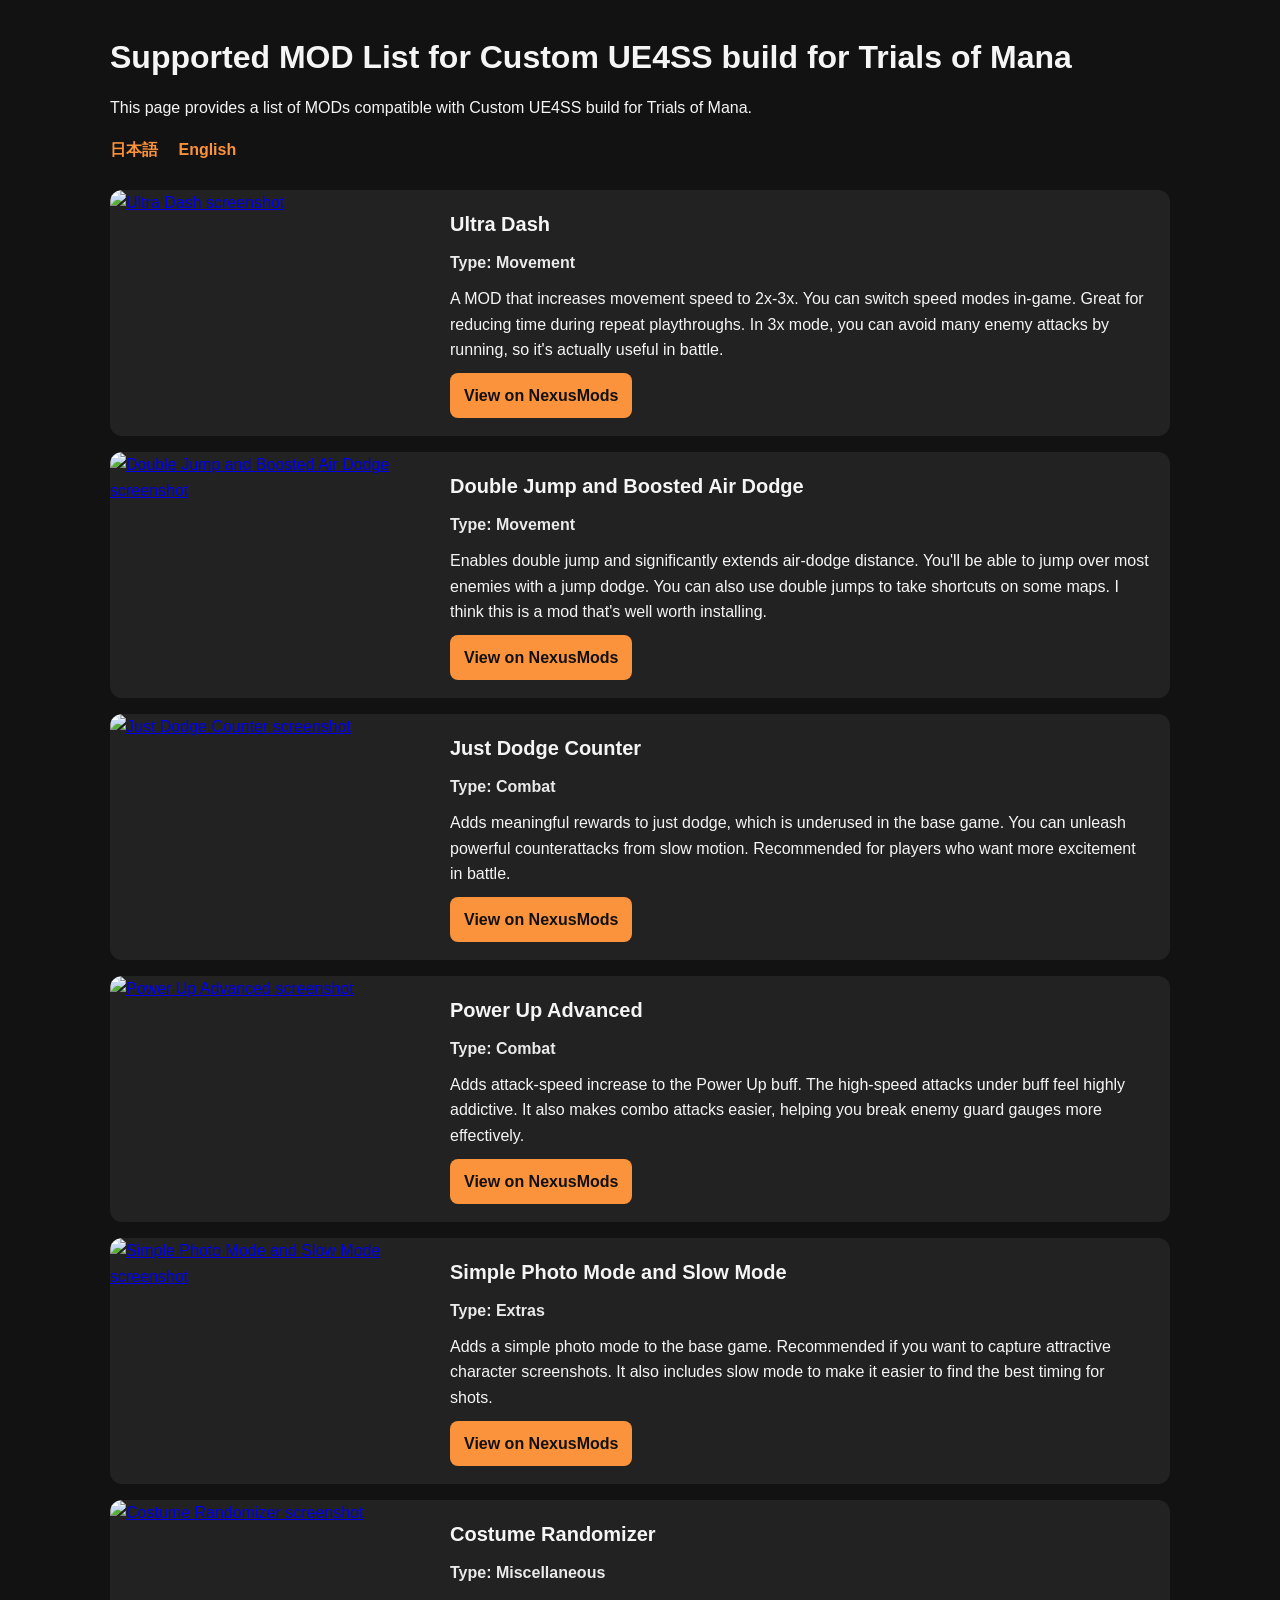
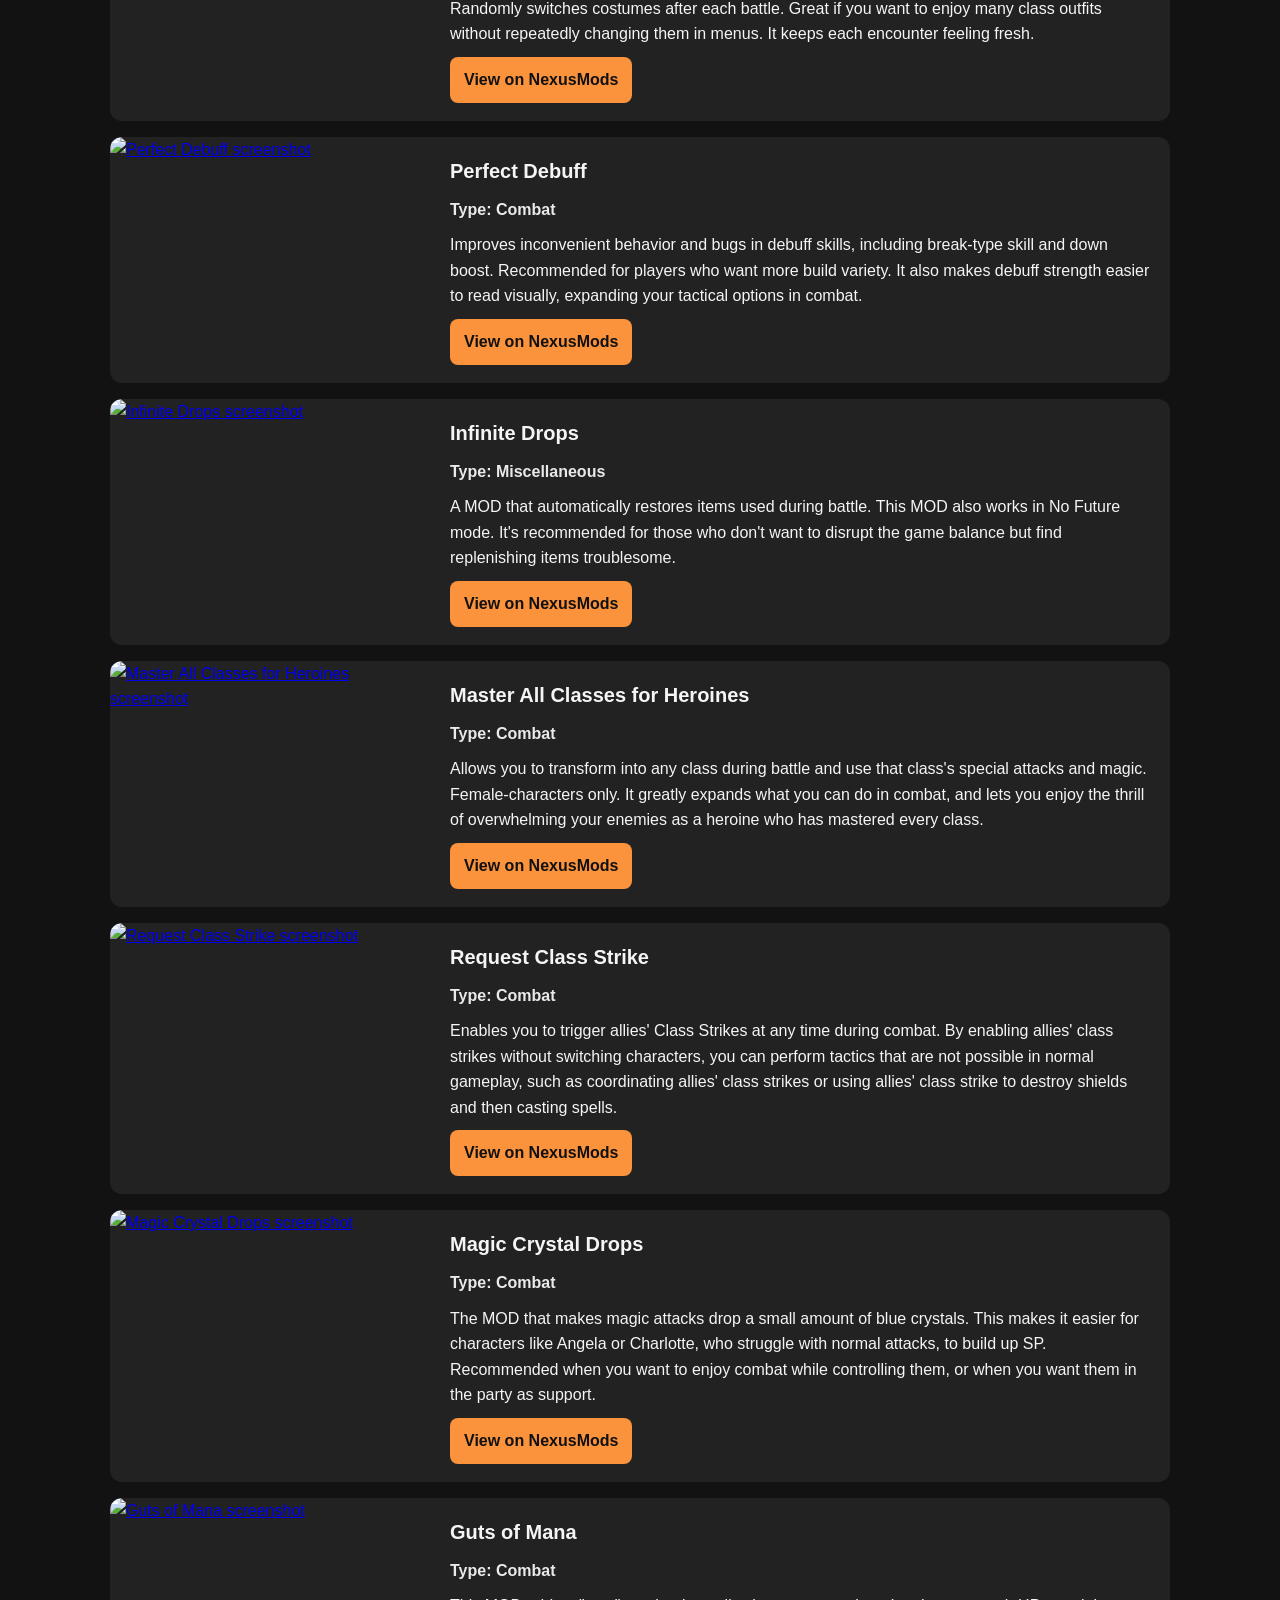
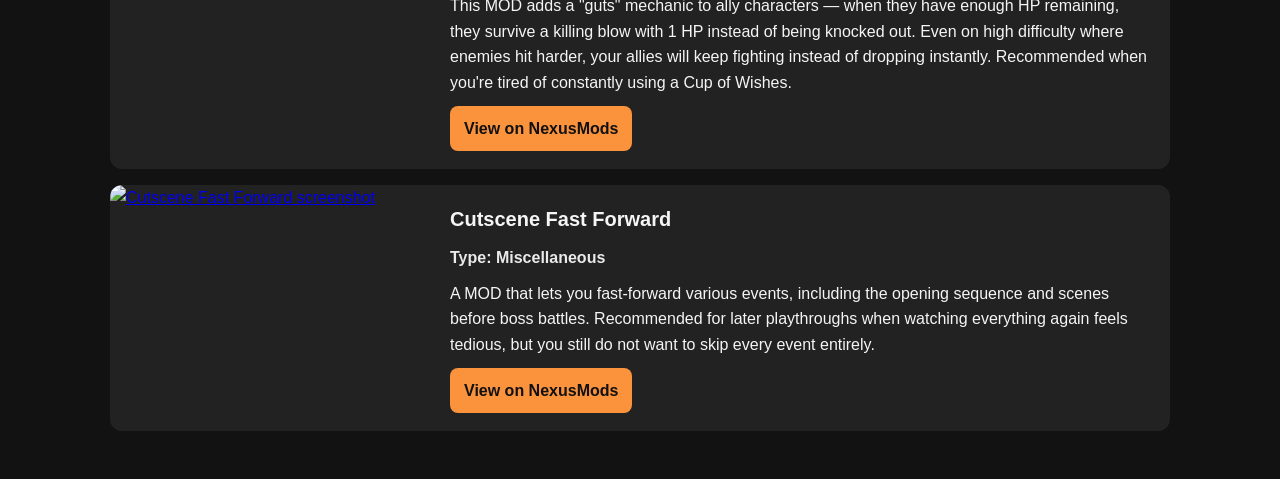
==== commit f7740224: "Add Cutscene Fast Forward to mod lists" ====
--- a/docs/modlist/index.html
+++ b/docs/modlist/index.html
@@ -161,6 +161,18 @@
             <a class="mod-link" href="https://www.nexusmods.com/trialsofmana/mods/327" target="_blank" rel="noopener noreferrer">View on NexusMods</a>
           </div>
         </article>
+
+          <article class="mod-card">
+            <a class="mod-image-link" href="https://www.nexusmods.com/trialsofmana/mods/328" target="_blank" rel="noopener noreferrer">
+              <img class="mod-image" src="https://staticdelivery.nexusmods.com/mods/3232/images/328/328-1777375888-1825113541.png" alt="Cutscene Fast Forward screenshot" />
+            </a>
+            <div class="mod-content">
+              <h2 class="mod-name">Cutscene Fast Forward</h2>
+              <p class="mod-type">Type: Miscellaneous</p>
+              <p class="mod-description">A MOD that lets you fast-forward various events, including the opening sequence and scenes before boss battles. Recommended for later playthroughs when watching everything again feels tedious, but you still do not want to skip every event entirely.</p>
+              <a class="mod-link" href="https://www.nexusmods.com/trialsofmana/mods/328" target="_blank" rel="noopener noreferrer">View on NexusMods</a>
+            </div>
+          </article>
       </section>
     </main>
   </body>
